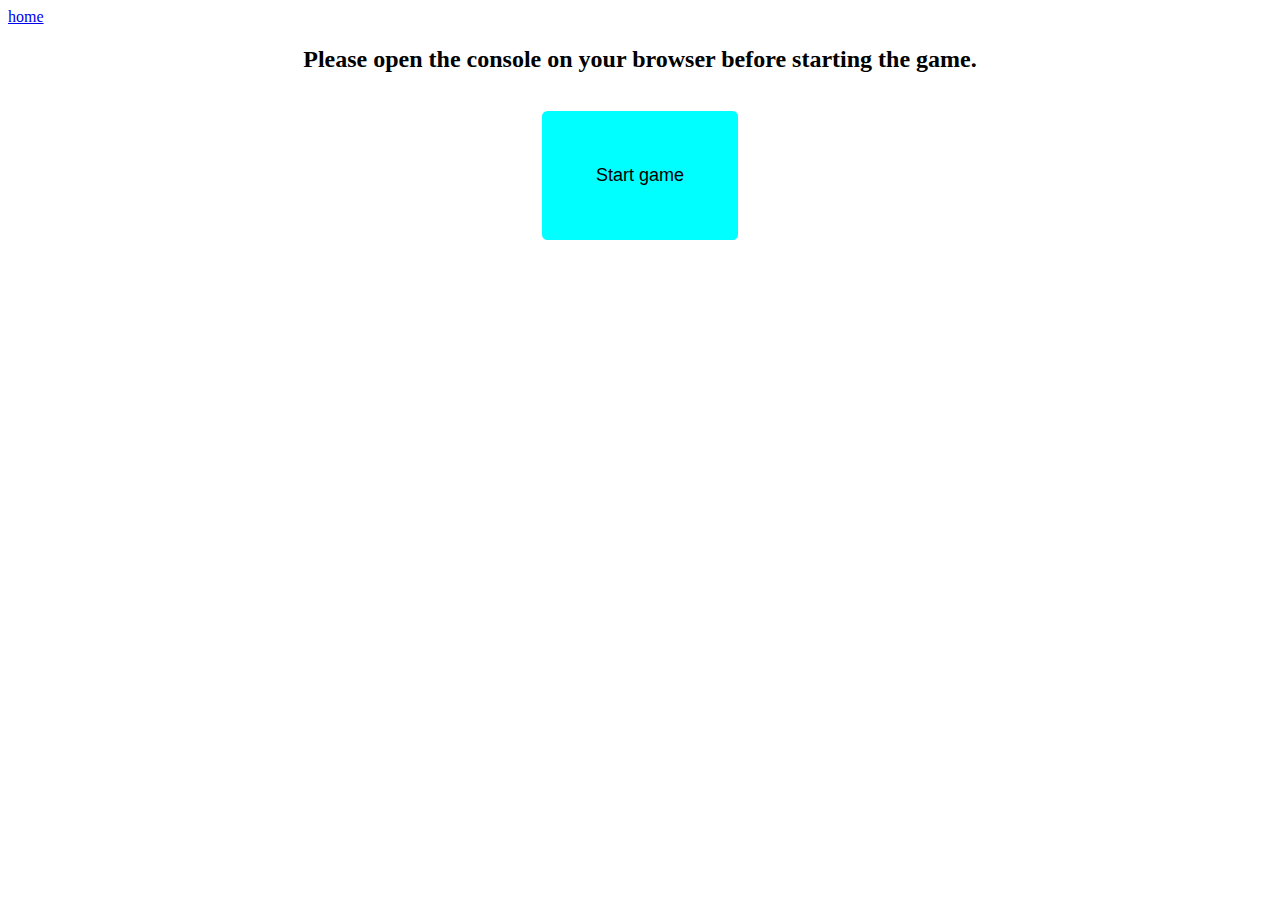
==== console.html @ d78c882e "game finished" ====
<!DOCTYPE html>
<html lang="en">

<head>
    <meta charset="UTF-8">
    <meta http-equiv="X-UA-Compatible" content="IE=edge">
    <meta name="viewport" content="width=device-width, initial-scale=1.0">
    <title>Document</title>
    <link rel="stylesheet" href="styleConsole.css">
    <script defer src="console.js"></script>
</head>

<body>
    <a href="index.html">home</a>
    <div class="container">
        <h2>Please open the console on your browser before starting the game.</h2>
        <button class="btn" type="button">Start game</button>

    </div>


</body>

</html>
---- styleConsole.css ----
.container {
  max-width: 900px;
  margin: auto;
  text-align: center;
}

.container button {
  font-size: large;
  margin: 1em;
  cursor: pointer;
  border-radius: 0.3em;
  border: none;
  background-color: aqua;
  padding: 3em;
}

.container button:hover {
  background-color: yellow;
}
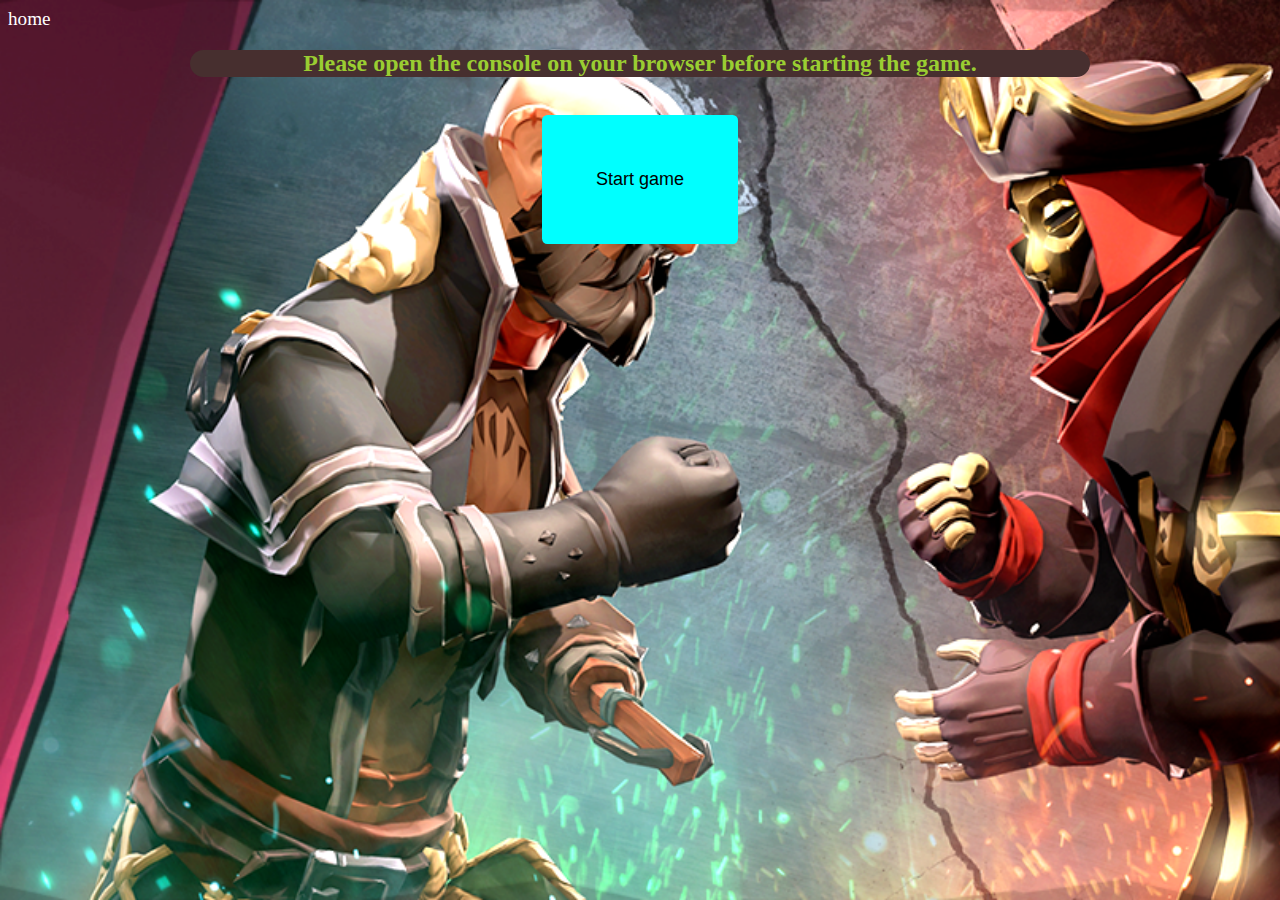
==== commit b50d33d6: "added some additional styling/images" ====
--- a/console.html
+++ b/console.html
@@ -5,7 +5,8 @@
     <meta charset="UTF-8">
     <meta http-equiv="X-UA-Compatible" content="IE=edge">
     <meta name="viewport" content="width=device-width, initial-scale=1.0">
-    <title>Document</title>
+    <title>Play on console</title>
+    <link rel="icon" href="https://play-lh.googleusercontent.com/UwvKj5Hv0OcgITMc-JibDd3djc5tMQy2ROgE9Qu7FmNuxb6zliIUCEqBCSktpvVVUA" type="image/x-icon">
     <link rel="stylesheet" href="styleConsole.css">
     <script defer src="console.js"></script>
 </head>
--- a/styleConsole.css
+++ b/styleConsole.css
@@ -1,7 +1,30 @@
+body {
+  background-image: url('images/background-img.png');
+  background-size:cover;
+  background-repeat: no-repeat;
+  background-attachment: fixed;
+}
+
 .container {
   max-width: 900px;
   margin: auto;
   text-align: center;
+}
+
+h2 {
+  background-color: rgb(71, 47, 47);
+  color: yellowgreen;
+  border-radius: 1em;
+}
+
+a {
+  color: white;
+  text-decoration: none;
+  font-size: larger;
+}
+
+a:hover{
+  color: red;
 }
 
 .container button {
